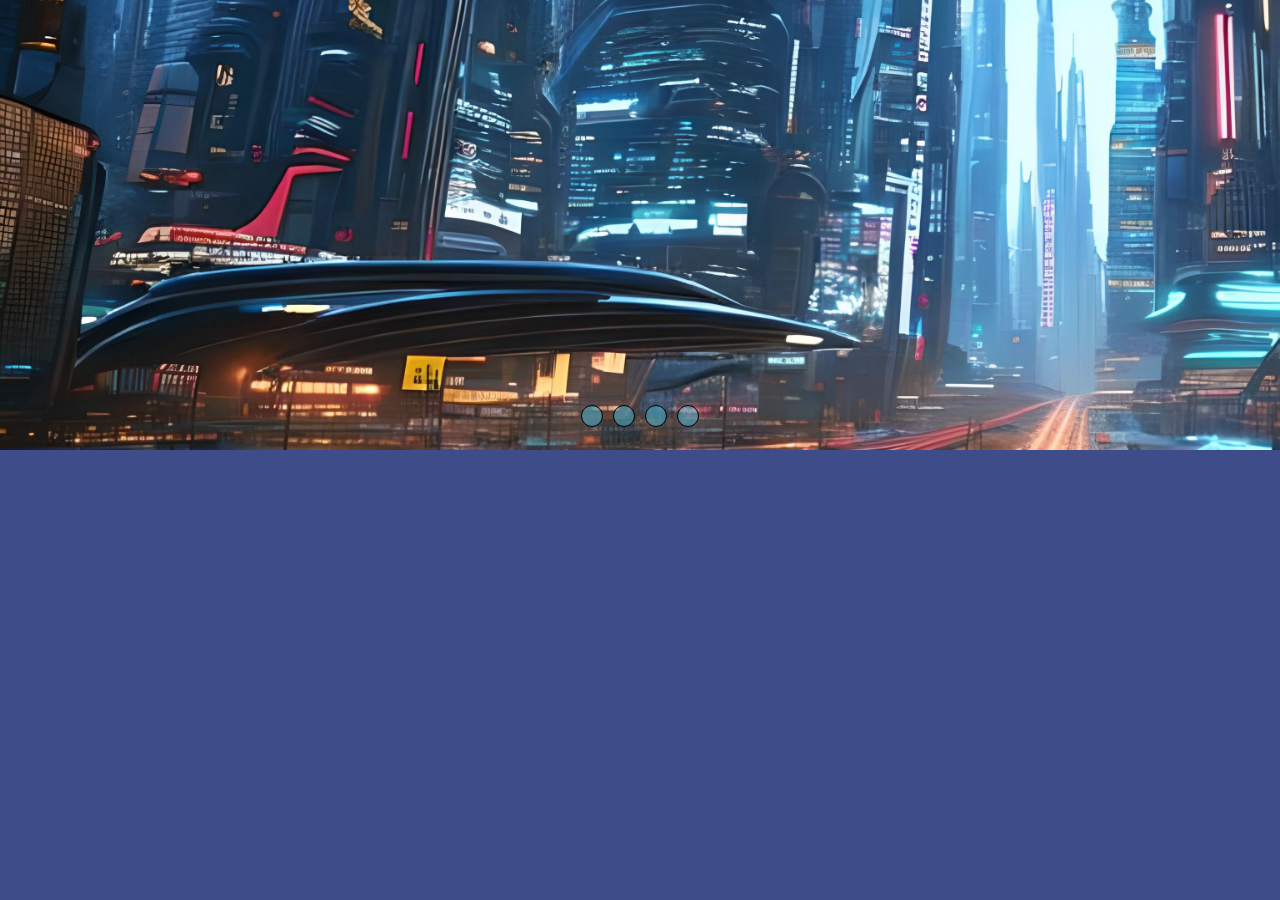
==== slidepage/index.html @ 160a3bf3 "novo site teste" ====
<!DOCTYPE html>
<html lang="pt-br">
<head>
    <meta charset="UTF-8">
    <meta http-equiv="X-UA-Compatible" content="IE=edge">
    <meta name="viewport" content="width=device-width, initial-scale=1.0">
    <title>slide</title>
    <link rel="shortcut icon" href="favicon.ico" type="image/x-icon">
    <link rel="stylesheet" href="style/style.css">
</head>
<body>
    <header>
        <div class="content">
            <div class="slides">
                <input type="radio" name="slide" id="slide1" checked>
                <input type="radio" name="slide" id="slide2">
                <input type="radio" name="slide" id="slide3">
                <input type="radio" name="slide" id="slide4">
                
                <div class="slide s1">
                    <img src="img/cidade.png" alt="cidade futurista">
                    <h1> Cidade futurista</h1>
                </div>

                <div class="slide">
                    <img src="img/dino.png" alt="extincao do dinossauro">
                </div>

                <div class="slide">
                    <img src="img/espaco.png" alt="espaco infinito">
                </div>

                <div class="slide">
                    <img src="img/floresta.png" alt="floresta realista">
                </div>             
            </div>
        </div>

        <div class="navigation">
            <label class="bar" for="slide1"></label>
            <label class="bar" for="slide2"></label>
            <label class="bar" for="slide3"></label>
            <label class="bar" for="slide4"></label>
        </div>
    </header>
    <main>
        
    </main>
    <footer>

    </footer>
</body>
</html>
---- slidepage/style/style.css ----
@charset "utf-8";

*{
   margin: 0px;
    padding: 0px;
}

body{
    background-color: rgb(62, 76, 138);
}

 header{
    height: 50vh;
    width: 100vw;
 }

 .content{
    height: 50vh;
    width: 100%;
    overflow: hidden; 
 }

 .navigation{
    position: absolute;
    bottom:52%;
    left: 50%;
    transform: translate(-50%);
    display: flex;
 }

 .bar{
    width: 20px;
    height: 20px;
    border: 1px solid rgb(0, 0, 0);
    background-color: rgba(75, 201, 233, 0.473);
    margin: 5px;
    border-radius: 100%;
    cursor: pointer;
    transition: 0.4s;
 }

 .bar:hover{
    background-color: rgba(255, 255, 255, 0.774);
 }

 input{
    display: none;
 }

 .slides{
    display: flex;
    width: 400%;
    height: 100%;
 }

 .slide{
    width: 25%;
    transition: .5s;
 }

 .slide img{
    width: 100%;
    height: 100%;
 }

 #slide1:checked ~ .s1{
    margin-left: 0;
 } 

 #slide2:checked ~ .s1{
    margin-left: -25%;
 }

 #slide3:checked ~ .s1{
    margin-left: -50%;
 }

 #slide4:checked ~ .s1{
   margin-left: -75%; 
 }
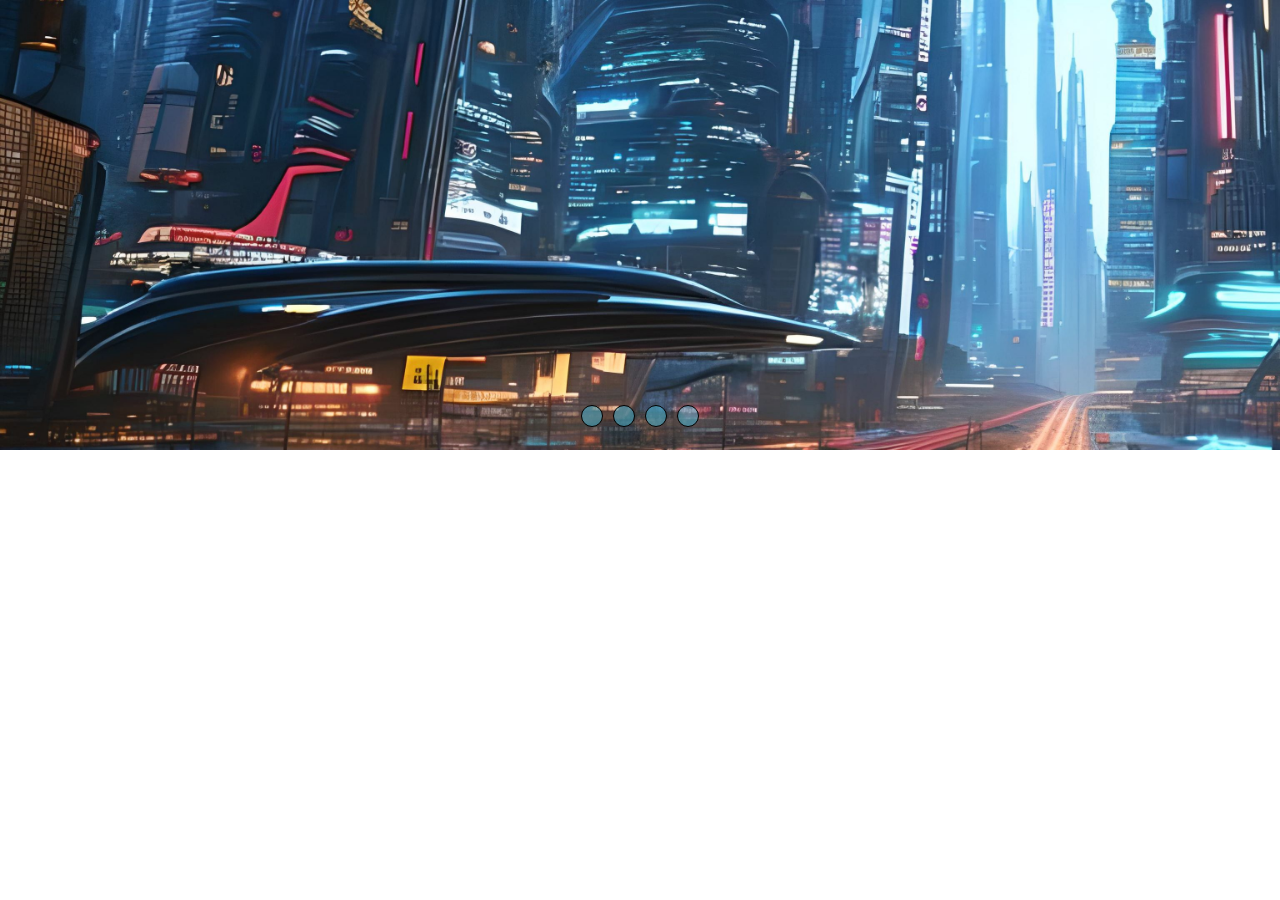
==== commit 4d74da47: "." ====
--- a/slidepage/index.html
+++ b/slidepage/index.html
@@ -44,7 +44,7 @@
         </div>
     </header>
     <main>
-        
+    
     </main>
     <footer>
 
--- a/slidepage/style/style.css
+++ b/slidepage/style/style.css
@@ -6,12 +6,12 @@
 }
 
 body{
-    background-color: rgb(62, 76, 138);
+    background-color: rgb(255, 255, 255);
 }
 
  header{
     height: 50vh;
-    width: 100vw;
+    width: 100%;
  }
 
  .content{
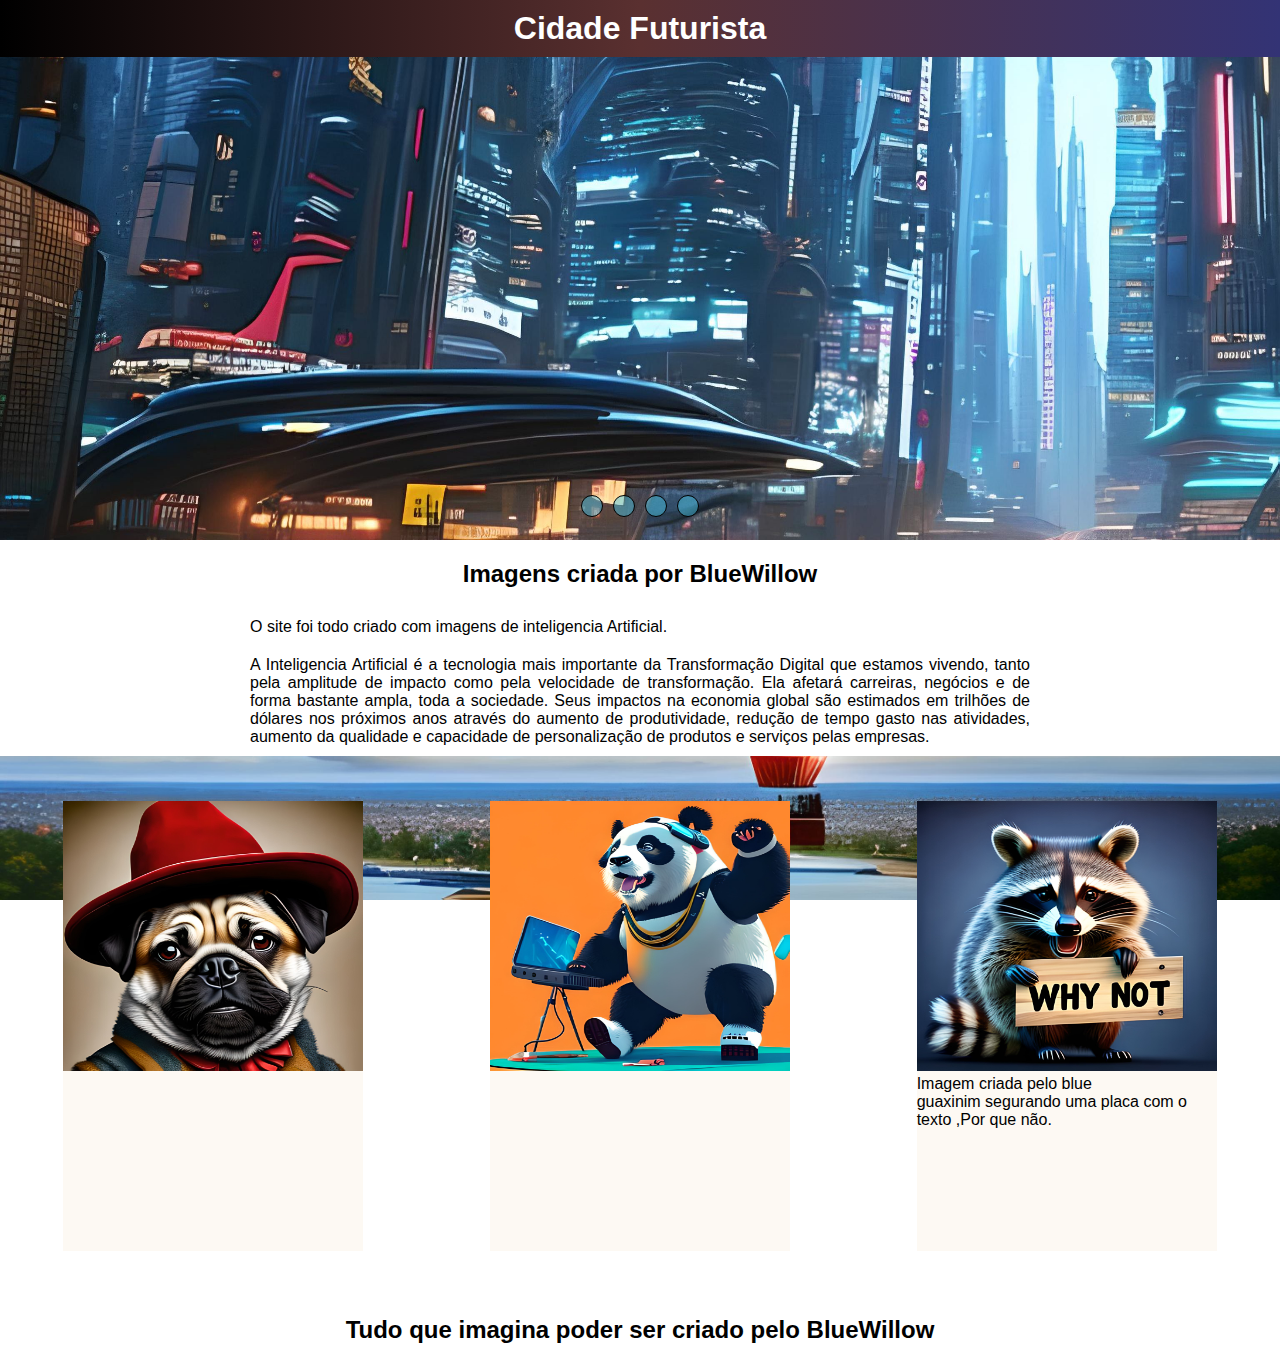
==== commit dfe1834a: "novo site" ====
--- a/slidepage/index.html
+++ b/slidepage/index.html
@@ -18,19 +18,22 @@
                 <input type="radio" name="slide" id="slide4">
                 
                 <div class="slide s1">
+                    <h1 class="sobimg">Cidade Futurista</h1>
                     <img src="img/cidade.png" alt="cidade futurista">
-                    <h1> Cidade futurista</h1>
                 </div>
 
                 <div class="slide">
+                    <h1 class="sobimg">Extinção dos dinossauros</h1>
                     <img src="img/dino.png" alt="extincao do dinossauro">
                 </div>
 
                 <div class="slide">
+                    <h1 class="sobimg">O Universo e seus enigmas</h1>
                     <img src="img/espaco.png" alt="espaco infinito">
                 </div>
 
                 <div class="slide">
+                    <h1 class="sobimg">floresta tropical</h1>
                     <img src="img/floresta.png" alt="floresta realista">
                 </div>             
             </div>
@@ -44,7 +47,32 @@
         </div>
     </header>
     <main>
-    
+    <div>
+        <section>
+            <h2>Imagens criada por BlueWillow</h1>
+            <div class="paragrafo">
+                <p>O site foi todo criado com imagens de inteligencia Artificial.</p>
+                <p>A Inteligencia Artificial é a tecnologia mais importante da Transformação Digital que estamos vivendo, tanto pela amplitude de impacto como pela velocidade de transformação. Ela afetará carreiras, negócios e de forma bastante ampla, toda a sociedade. Seus impactos na economia global são estimados em trilhões de dólares nos próximos anos através do aumento de produtividade, redução de tempo gasto nas atividades, aumento da qualidade e capacidade de personalização de produtos e serviços pelas empresas.</p>
+            </div>
+            <div id="meio">
+                <div class="meio1">
+                    <img src="img/cachorro.jpg" alt="cachorro com roupa humana">
+                    <p></p>
+                </div>
+                <div class="meio1">
+                    <img src="img/panda.jpg" alt="panda tocando musica">
+                    <p></p>
+                </div>
+                <div class="meio1">
+                    <img src="img/guaxinim.jpg" alt="guaxinim segurando uma placa com o texto ,Por que não.">
+                    <p>Imagem criada pelo blue</p>
+                    <p>guaxinim segurando uma placa com o texto ,Por que não.</p>
+                </div>
+            </div>
+            <h2>Tudo que imagina poder ser criado pelo BlueWillow</h2>
+            <p></p>
+        </section>
+    </div>
     </main>
     <footer>
 
--- a/slidepage/style/style.css
+++ b/slidepage/style/style.css
@@ -1,80 +1,141 @@
 @charset "utf-8";
 
 *{
-   margin: 0px;
-    padding: 0px;
+margin: 0px;
+padding: 0px;
 }
 
 body{
-    background-color: rgb(255, 255, 255);
+background-color: rgb(255, 255, 255);
+font-family: Arial, Helvetica, sans-serif;
 }
 
- header{
-    height: 50vh;
-    width: 100%;
- }
+header{
+height: 60vh;
+width: 100%;
+}
 
- .content{
-    height: 50vh;
-    width: 100%;
-    overflow: hidden; 
- }
+.content{
+height: 60vh;
+width: 100%;
+overflow: hidden;
+box-shadow: 2px 2px 10px 3px black;
+}
 
- .navigation{
-    position: absolute;
-    bottom:52%;
-    left: 50%;
-    transform: translate(-50%);
-    display: flex;
- }
+.sobimg{
+background-image: linear-gradient(to right, black, rgb(90, 48, 48), rgb(51, 51, 117));
+color: rgb(255, 255, 255);
+text-align: center;
+padding: 10px;
 
- .bar{
-    width: 20px;
-    height: 20px;
-    border: 1px solid rgb(0, 0, 0);
-    background-color: rgba(75, 201, 233, 0.473);
-    margin: 5px;
-    border-radius: 100%;
-    cursor: pointer;
-    transition: 0.4s;
- }
+}
+.navigation{
+position: absolute;
+bottom:42%;
+left: 50%;
+transform: translate(-50%);
+display: flex;
+}
 
- .bar:hover{
-    background-color: rgba(255, 255, 255, 0.774);
- }
+.bar{
+width: 20px;
+height: 20px;
+border: 1px solid rgb(0, 0, 0);
+background-color: rgba(75, 201, 233, 0.473);
+margin: 5px;
+border-radius: 100%;
+cursor: pointer;
+transition: 0.4s;
+}
 
- input{
-    display: none;
- }
+.bar:hover{
+background-color: rgba(255, 255, 255, 0.774);
+}
 
- .slides{
-    display: flex;
-    width: 400%;
-    height: 100%;
- }
+input{
+display: none;
+}
 
- .slide{
-    width: 25%;
-    transition: .5s;
- }
+.slides{
+display: flex;
+width: 400%;
+height: 100%;
+}
 
- .slide img{
-    width: 100%;
-    height: 100%;
- }
+.slide{
+width: 25%;
+transition: .5s;
+}
 
- #slide1:checked ~ .s1{
-    margin-left: 0;
- } 
+.slide img{
+width: 100%;
+height: 100%;
+}
 
- #slide2:checked ~ .s1{
-    margin-left: -25%;
- }
+#slide1:checked ~ .s1{
+margin-left: 0;
+} 
 
- #slide3:checked ~ .s1{
-    margin-left: -50%;
- }
+#slide2:checked ~ .s1{
+margin-left: -25%;
+}
 
- #slide4:checked ~ .s1{
-   margin-left: -75%; 
- }
+#slide3:checked ~ .s1{
+margin-left: -50%;
+}
+
+#slide4:checked ~ .s1{
+margin-left: -75%; 
+}
+
+main{
+   background-color: rgb(255, 255, 255);
+}
+
+section >h2{
+   text-align: center;
+   padding: 20px;
+}
+
+.paragrafo{
+   text-align: justify;
+   font: 1em sans-serif;
+   display: block;
+   margin: auto;
+   width: 100%;
+   min-width: 200px;
+   max-width: 800px;
+}
+.paragrafo>p{
+   padding: 10px;
+}
+#meio{
+   display: flex;
+   justify-content: space-around;
+   flex-direction: row;
+   flex-wrap: wrap;
+   height: 100%;
+   background-image: url(../img/balao.jpg);
+   background-attachment: fixed;
+   background-size: cover;
+   background-repeat: no-repeat;
+   
+}
+
+.meio1{
+   margin: 5vh 0 5vh 0;
+   background-color: black;
+   width: 300px;
+   height: 50vh;
+   
+}
+
+.meio1>img{
+   width: 300px;
+   height: 30vh;
+}
+
+.meio1{
+   background-color: rgba(250, 235, 215, 0.308);
+
+}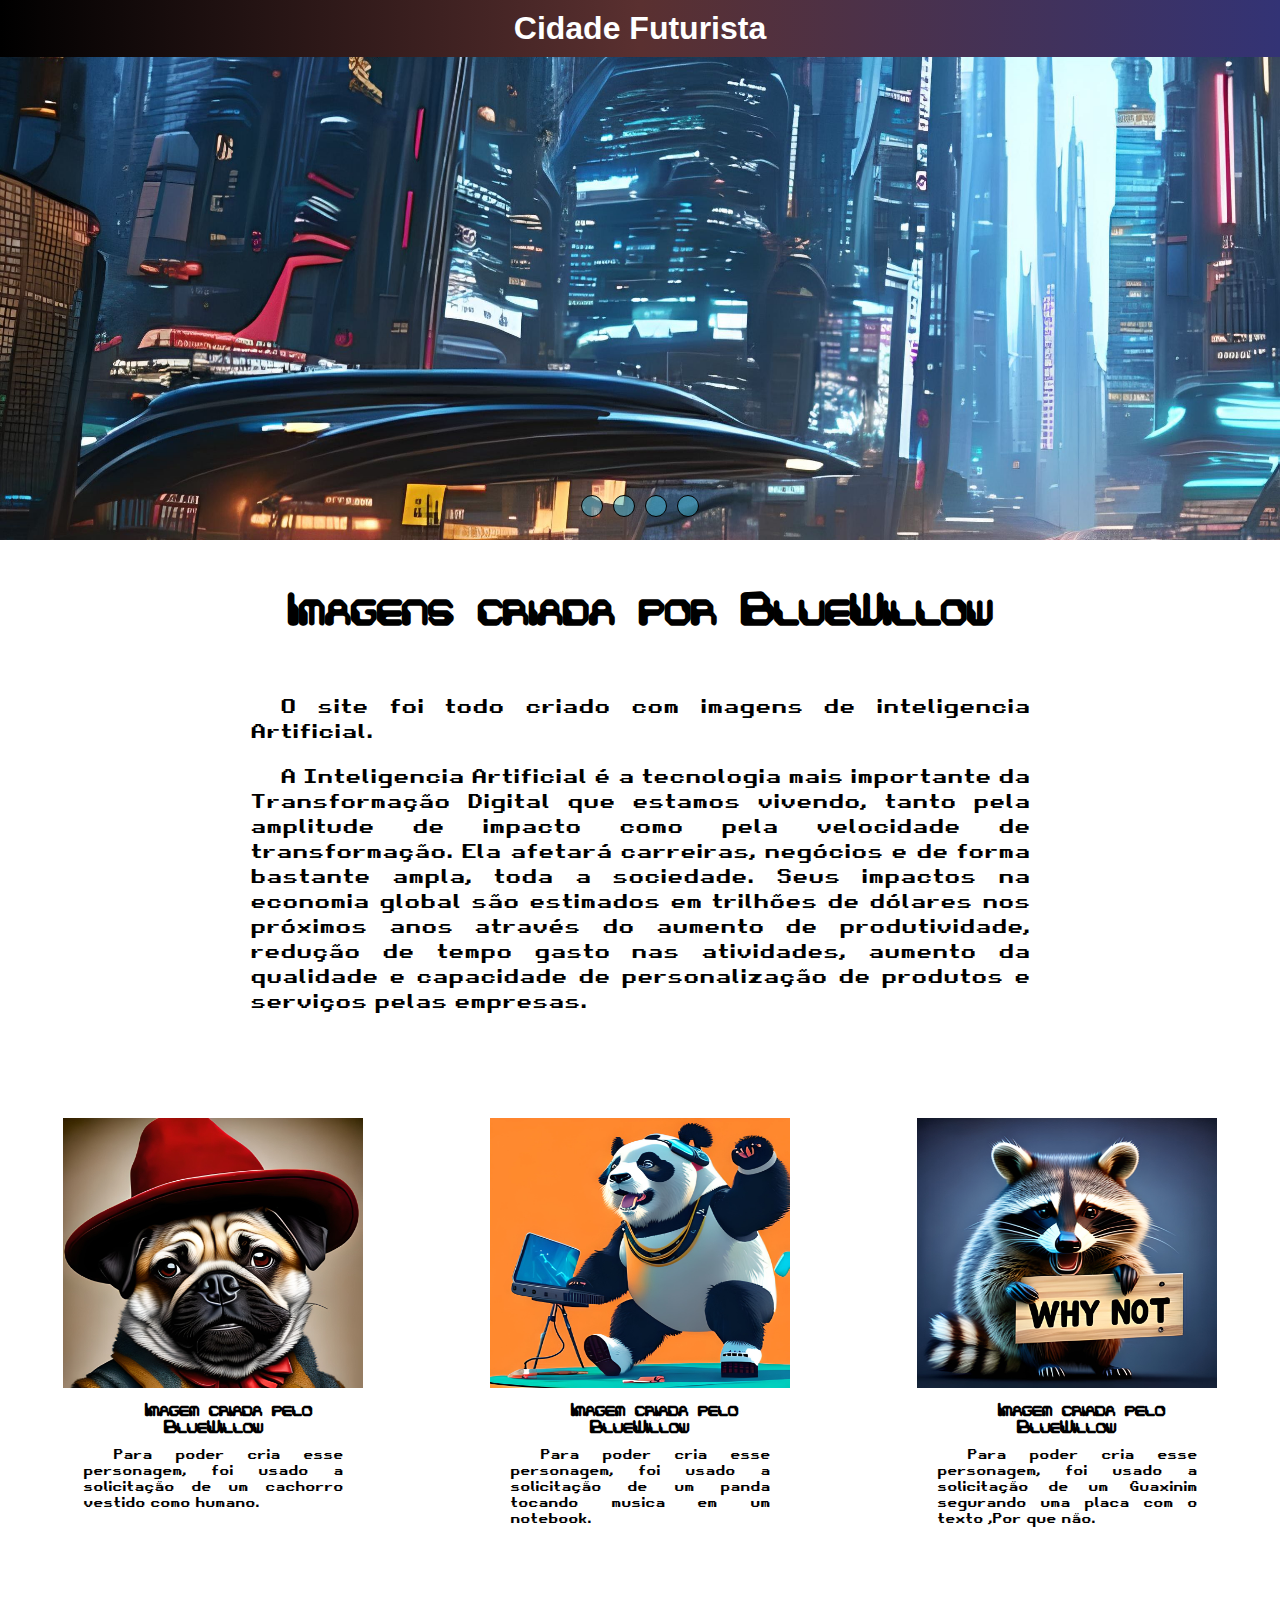
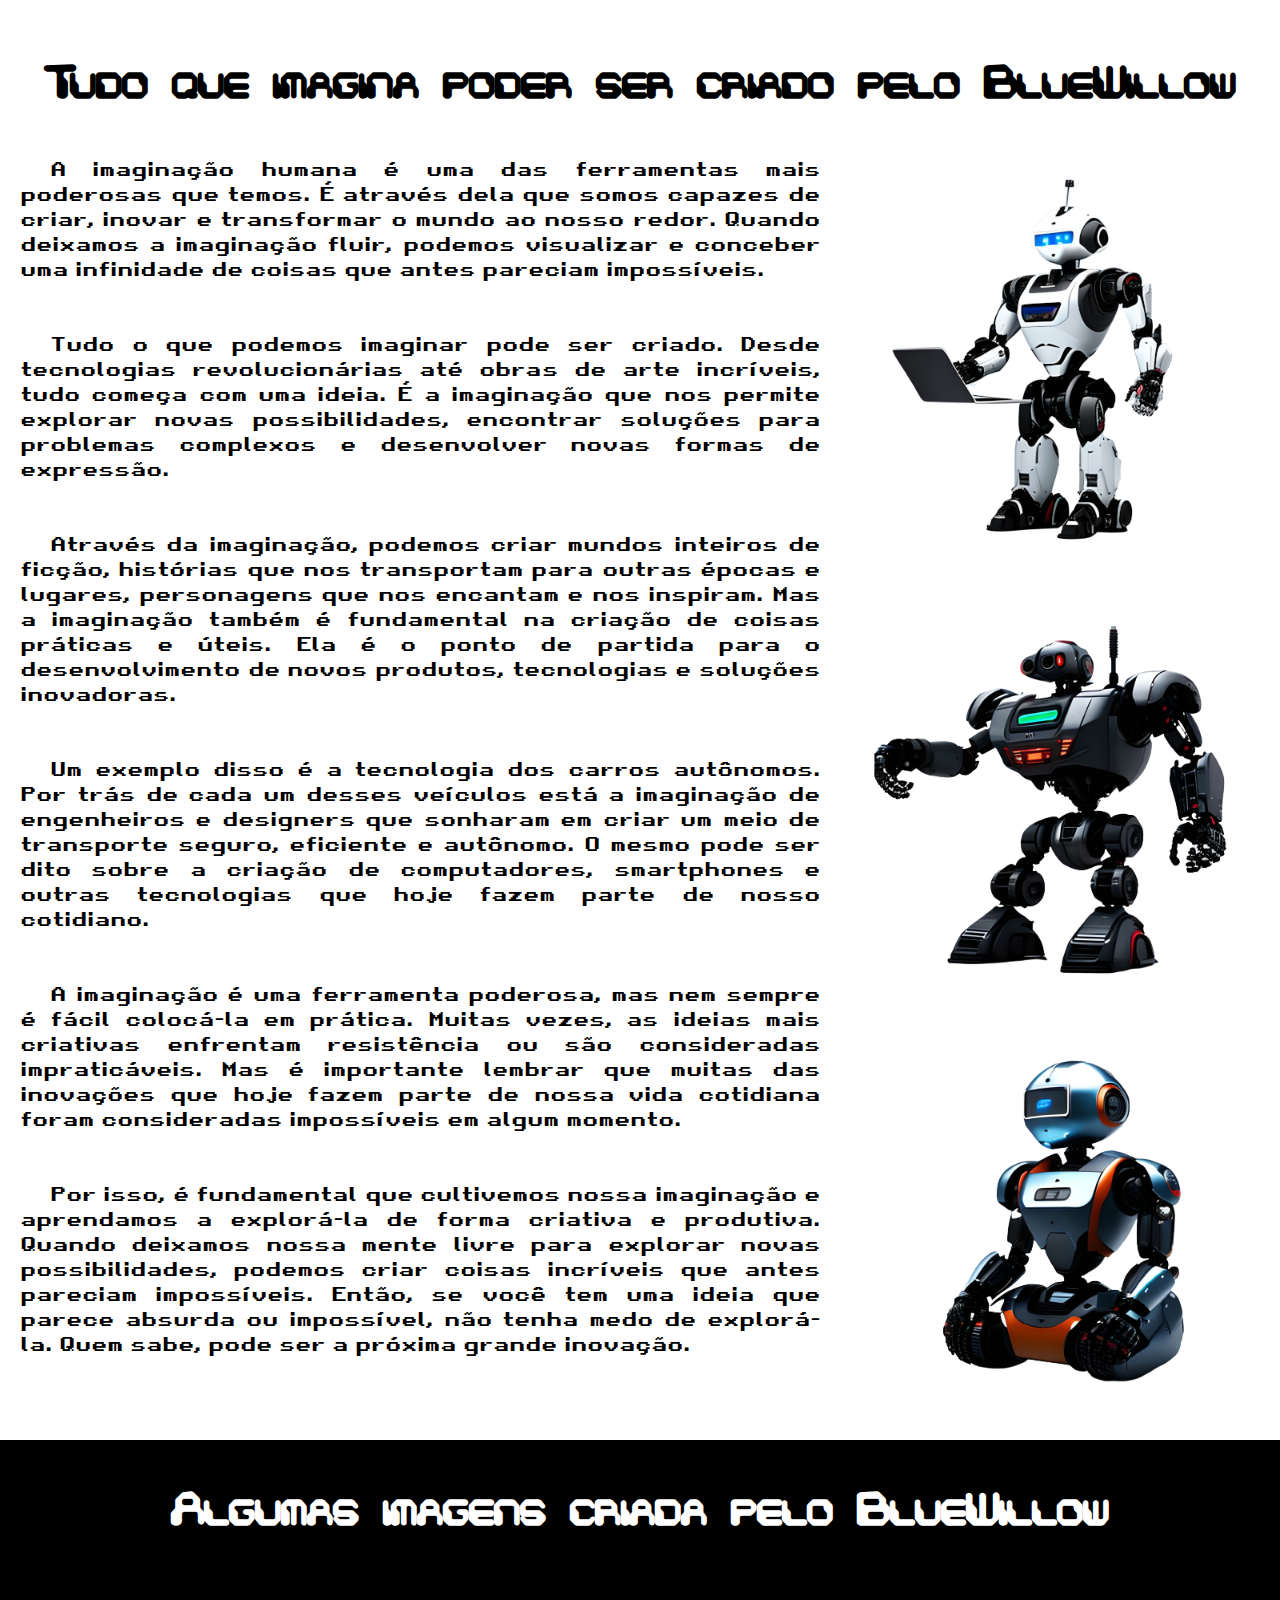
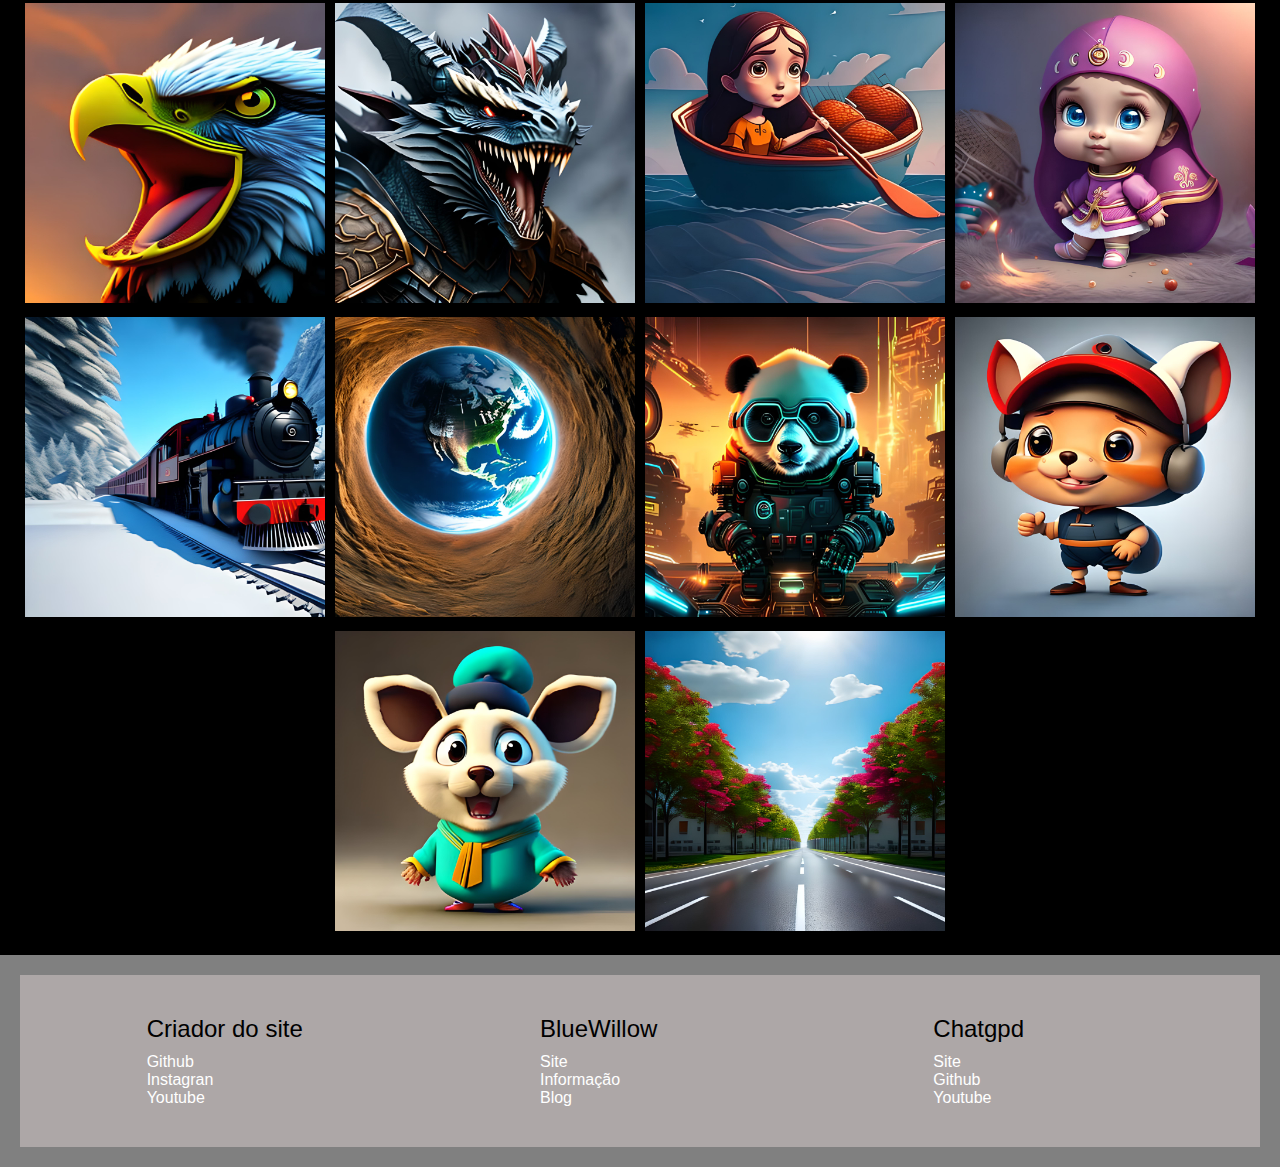
==== commit ce8ade10: "fim site texte" ====
--- a/slidepage/index.html
+++ b/slidepage/index.html
@@ -57,25 +57,85 @@
             <div id="meio">
                 <div class="meio1">
                     <img src="img/cachorro.jpg" alt="cachorro com roupa humana">
-                    <p></p>
+                    <p class="titulo">Imagem criada pelo BlueWillow</p>
+                    <p>Para poder cria esse personagem, foi usado a solicitação de um cachorro vestido como humano.</p>
                 </div>
                 <div class="meio1">
                     <img src="img/panda.jpg" alt="panda tocando musica">
-                    <p></p>
+                    <p class="titulo">Imagem criada pelo BlueWillow</p>
+                    <p>Para poder cria esse personagem, foi usado a solicitação de um panda tocando musica em um notebook.</p>
                 </div>
                 <div class="meio1">
                     <img src="img/guaxinim.jpg" alt="guaxinim segurando uma placa com o texto ,Por que não.">
-                    <p>Imagem criada pelo blue</p>
-                    <p>guaxinim segurando uma placa com o texto ,Por que não.</p>
+                    <p class="titulo">Imagem criada pelo BlueWillow</p>
+                    <p>Para poder cria esse personagem, foi usado a solicitação de um Guaxinim segurando uma placa com o texto ,Por que não.</p>
                 </div>
             </div>
             <h2>Tudo que imagina poder ser criado pelo BlueWillow</h2>
-            <p></p>
+            <div id="fundo">
+                <div class="fundo1">
+                    <p>A imaginação humana é uma das ferramentas mais poderosas que temos. É através dela que somos capazes de criar, inovar e transformar o mundo ao nosso redor. Quando deixamos a imaginação fluir, podemos visualizar e conceber uma infinidade de coisas que antes pareciam impossíveis.</p>
+                        
+                    <p>Tudo o que podemos imaginar pode ser criado. Desde tecnologias revolucionárias até obras de arte incríveis, tudo começa com uma ideia. É a imaginação que nos permite explorar novas possibilidades, encontrar soluções para problemas complexos e desenvolver novas formas de expressão.</p>
+                        
+                    <p>Através da imaginação, podemos criar mundos inteiros de ficção, histórias que nos transportam para outras épocas e lugares, personagens que nos encantam e nos inspiram. Mas a imaginação também é fundamental na criação de coisas práticas e úteis. Ela é o ponto de partida para o desenvolvimento de novos produtos, tecnologias e soluções inovadoras.</p>
+                        
+                    <p>Um exemplo disso é a tecnologia dos carros autônomos. Por trás de cada um desses veículos está a imaginação de engenheiros e designers que sonharam em criar um meio de transporte seguro, eficiente e autônomo. O mesmo pode ser dito sobre a criação de computadores, smartphones e outras tecnologias que hoje fazem parte de nosso cotidiano.</p>
+                        
+                    <p>A imaginação é uma ferramenta poderosa, mas nem sempre é fácil colocá-la em prática. Muitas vezes, as ideias mais criativas enfrentam resistência ou são consideradas impraticáveis. Mas é importante lembrar que muitas das inovações que hoje fazem parte de nossa vida cotidiana foram consideradas impossíveis em algum momento.</p>
+                        
+                    <p>Por isso, é fundamental que cultivemos nossa imaginação e aprendamos a explorá-la de forma criativa e produtiva. Quando deixamos nossa mente livre para explorar novas possibilidades, podemos criar coisas incríveis que antes pareciam impossíveis. Então, se você tem uma ideia que parece absurda ou impossível, não tenha medo de explorá-la. Quem sabe, pode ser a próxima grande inovação.</p>
+                </div>
+                <div class="fundo2">
+                    <img src="img/robo.png" alt="3 robos de ia">
+                </div>
+            </div>
+            <h2 class="imf">Algumas imagens criada pelo BlueWillow</h2>
+            <div id="imgfim">
+                <div class="imgfim"><img src="img/fundo 10/aguia.jpg" alt="aguia feita pelo bluewillow"></div>
+                <div class="imgfim"><img src="img/fundo 10/largato.jpg" alt="largato feita pelo bluewillow"></div>
+                <div class="imgfim"><img src="img/fundo 10/menina barco.jpg" alt="menina em um barco feita pelo bluewillow"></div>
+                <div class="imgfim"><img src="img/fundo 10/menina fofa.jpg" alt="menina fofa feita pelo feita pelo bluewillow"></div>
+                <div class="imgfim"><img src="img/fundo 10/trem.jpg" alt="trem feita pelo bluewillow"></div>
+                <div class="imgfim"><img src="img/fundo 10/terra.jpg" alt=" visao da terra feita pelo bluewillow"></div>
+                <div class="imgfim"><img src="img/fundo 10/panda.jpg" alt="pada guerreiro feita pelo bluewillow"></div>
+                <div class="imgfim"><img src="img/fundo 10/raposa.jpg" alt="raposa feita pelo bluewillow"></div>
+                <div class="imgfim"><img src="img/fundo 10/rato.jpg" alt="rato fofo feita pelo bluewillow"></div>
+                <div class="imgfim"><img src="img/fundo 10/rua.jpg" alt="visao de uma rua feita pelo bluewillow"></div>
+                
+            </div>
         </section>
     </div>
     </main>
     <footer>
-
+            <div id="footer">
+                <div class="foot">
+                    <div class="footer">
+                        <p>Criador do site</p>
+                        <ul type="none">
+                            <li><a href="">Github</a></li>
+                            <li><a href="">Instagran</a></li>
+                            <li><a href="">Youtube</a></li>
+                        </ul>
+                    </div>
+                    <div class="footer">
+                        <p>BlueWillow</p>
+                        <ul type="none">
+                        <li><a href="https://www.bluewillow.ai/">Site</a></li>
+                        <li><a href="https://www.bluewillow.ai/#about">Informação</a></li>
+                        <li><a href="https://www.bluewillow.ai/blog">Blog</a></li>
+                    </ul>
+                    </div>
+                    <div class="footer">
+                        <p>Chatgpd</p>
+                        <ul type="none">
+                            <li><a href="https://openai.com/blog/chatgpt">Site</a></li>
+                            <li><a href="https://github.com/openai">Github</a></li>
+                            <li><a href="https://www.youtube.com/OpenAI">Youtube</a></li>
+                        </ul>
+                    </div>
+                </div>
+            </div>
     </footer>
 </body>
 </html>--- a/slidepage/style/style.css
+++ b/slidepage/style/style.css
@@ -1,4 +1,13 @@
 @charset "utf-8";
+
+@font-face {
+   font-family: testo;
+   src: url(../font/testo/Retro\ Gaming.ttf);
+}
+@font-face {
+   font-family: titulo;
+   src: url(../font/titulo/chintzy.ttf);
+}
 
 *{
 margin: 0px;
@@ -94,20 +103,27 @@
 
 section >h2{
    text-align: center;
-   padding: 20px;
+   padding: 50px 0px;
+   font-style: normal;
+   font-size: 3em;
+   font-family: titulo, Arial, Helvetica, sans-serif;
 }
 
 .paragrafo{
    text-align: justify;
-   font: 1em sans-serif;
+   font-family: testo ,'Times New Roman', Times, serif;
+   font-size: 20px;
+   padding-bottom: 50px;
    display: block;
    margin: auto;
    width: 100%;
    min-width: 200px;
    max-width: 800px;
+   text-indent: 30px;
 }
 .paragrafo>p{
    padding: 10px;
+   text-indent: 30px;
 }
 #meio{
    display: flex;
@@ -135,7 +151,95 @@
    height: 30vh;
 }
 
+.meio1>.titulo{
+   font-family: titulo, Arial, Helvetica, sans-serif;
+   font-weight: bold;
+   font-size: 1.2em;
+   padding: 10px 0px;
+   text-align: center;
+}
+.meio1>p{
+   font-family: testo, Arial, Helvetica, sans-serif;
+   font-size: 0.8em;
+   padding: 0px 20px;
+   text-align: justify;
+   text-indent: 30px;
+}
+
 .meio1{
-   background-color: rgba(250, 235, 215, 0.308);
-
+   background-color: rgba(255, 255, 255, 0.493);
+
+}
+
+#fundo{
+   display: flex;
+   justify-content: space-around;
+   flex-direction: row;
+   flex-wrap: wrap;
+   width: 100%;
+   position: relative;
+}
+
+.fundo1 p{
+   text-indent: 30px;
+   min-width:200px;
+   max-width: 800px;
+   text-align: justify;  
+   font-family: testo ,'Times New Roman', Times, serif;
+   font-size: 20px;
+   padding-bottom: 50px;
+}
+
+.fundo2>img{
+   width: 400px;
+   height:100%;
+}
+.imf{
+   background-color: black;
+   color: white;
+}
+#imgfim{
+   background-color: black;
+   display:flex;
+   justify-content: center;
+   flex-direction: row;
+   flex-wrap: wrap;
+   padding: 15px;
+}
+
+.imgfim > img{
+   padding: 5px;
+   width: 300x;
+   height: 300px;
+}
+
+
+
+#footer{
+   padding: 20px;
+   background-color: gray;
+}
+
+.foot{
+   padding: 30px;
+   display:flex;
+   justify-content: space-around;
+   flex-direction: row;
+   flex-wrap: wrap;
+   background-color: rgba(182, 175, 175, 0.829);
+}
+
+.footer{
+   padding: 10px;
+   width: 200px; 
+}
+
+.footer>p{
+   padding-bottom: 10px;
+   font: 1.5em sans-serif;
+}
+
+li>a{
+   color: white;
+   text-decoration: none;
 }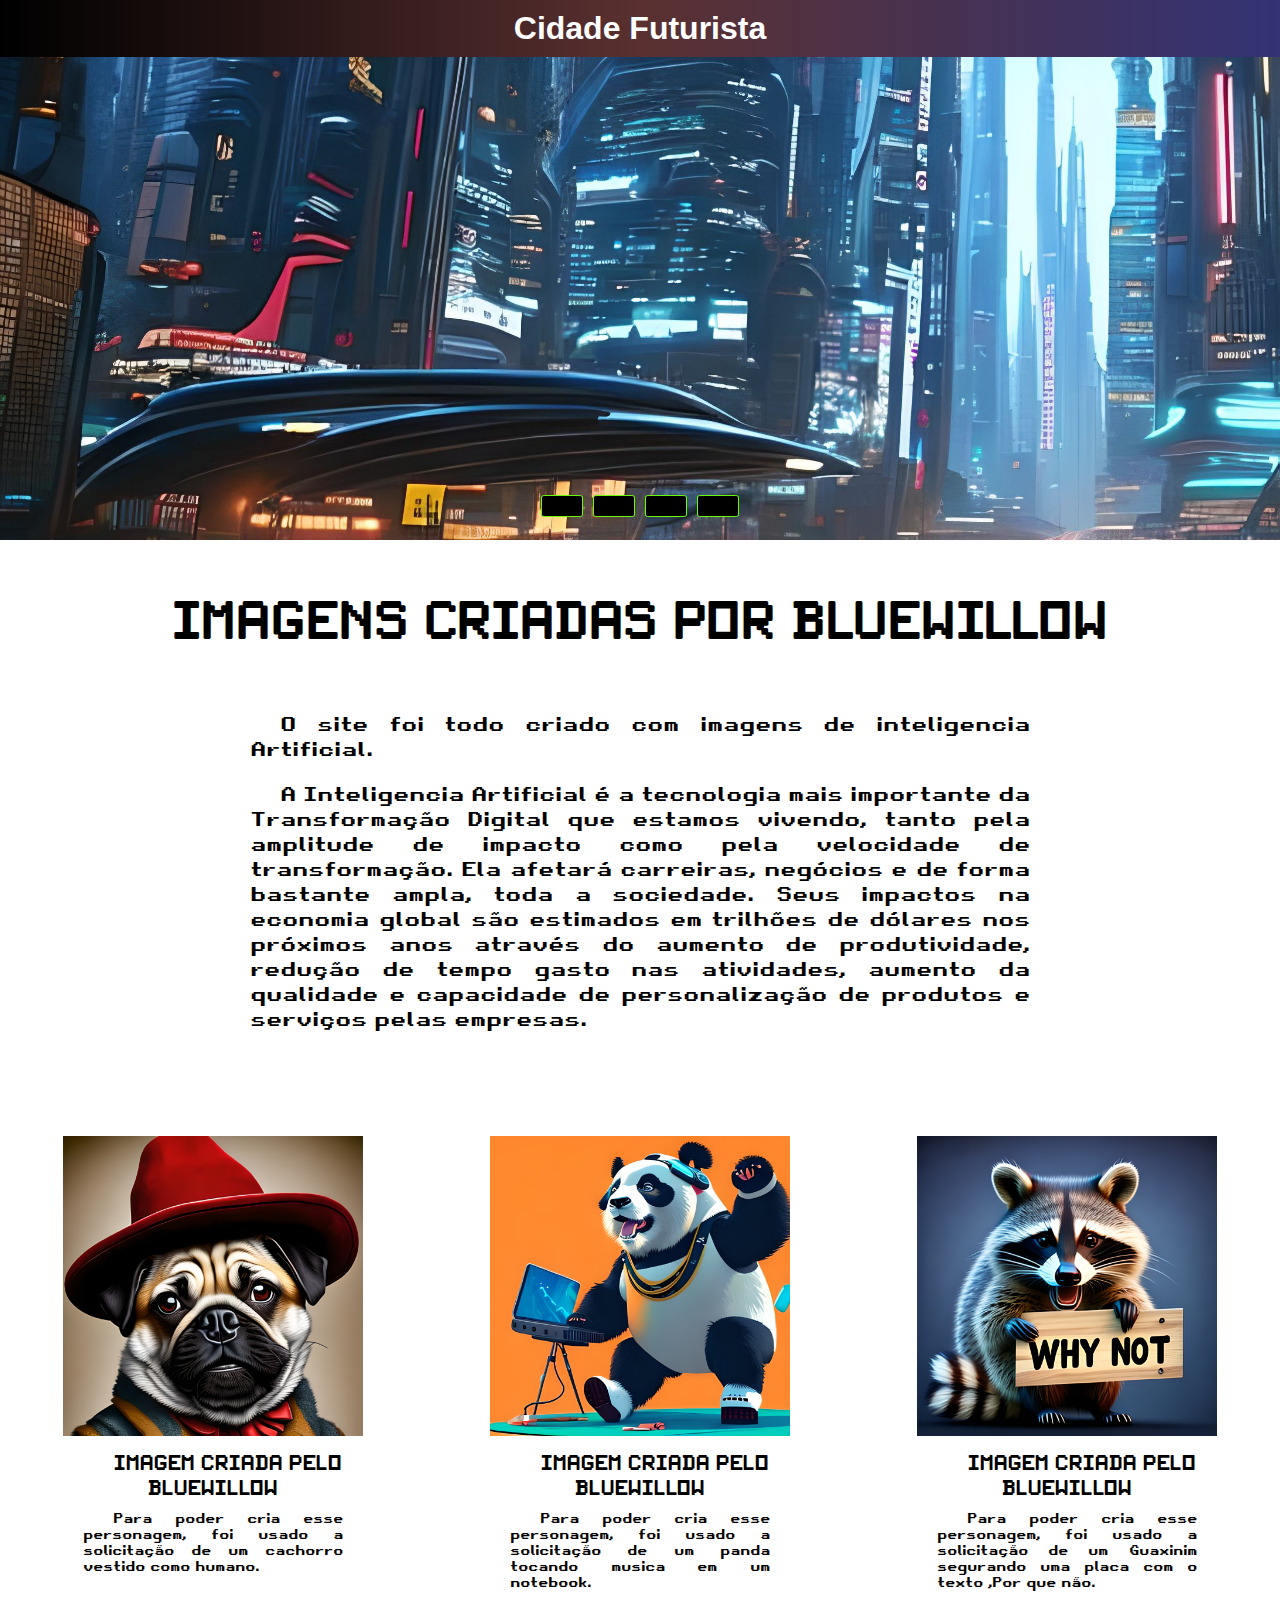
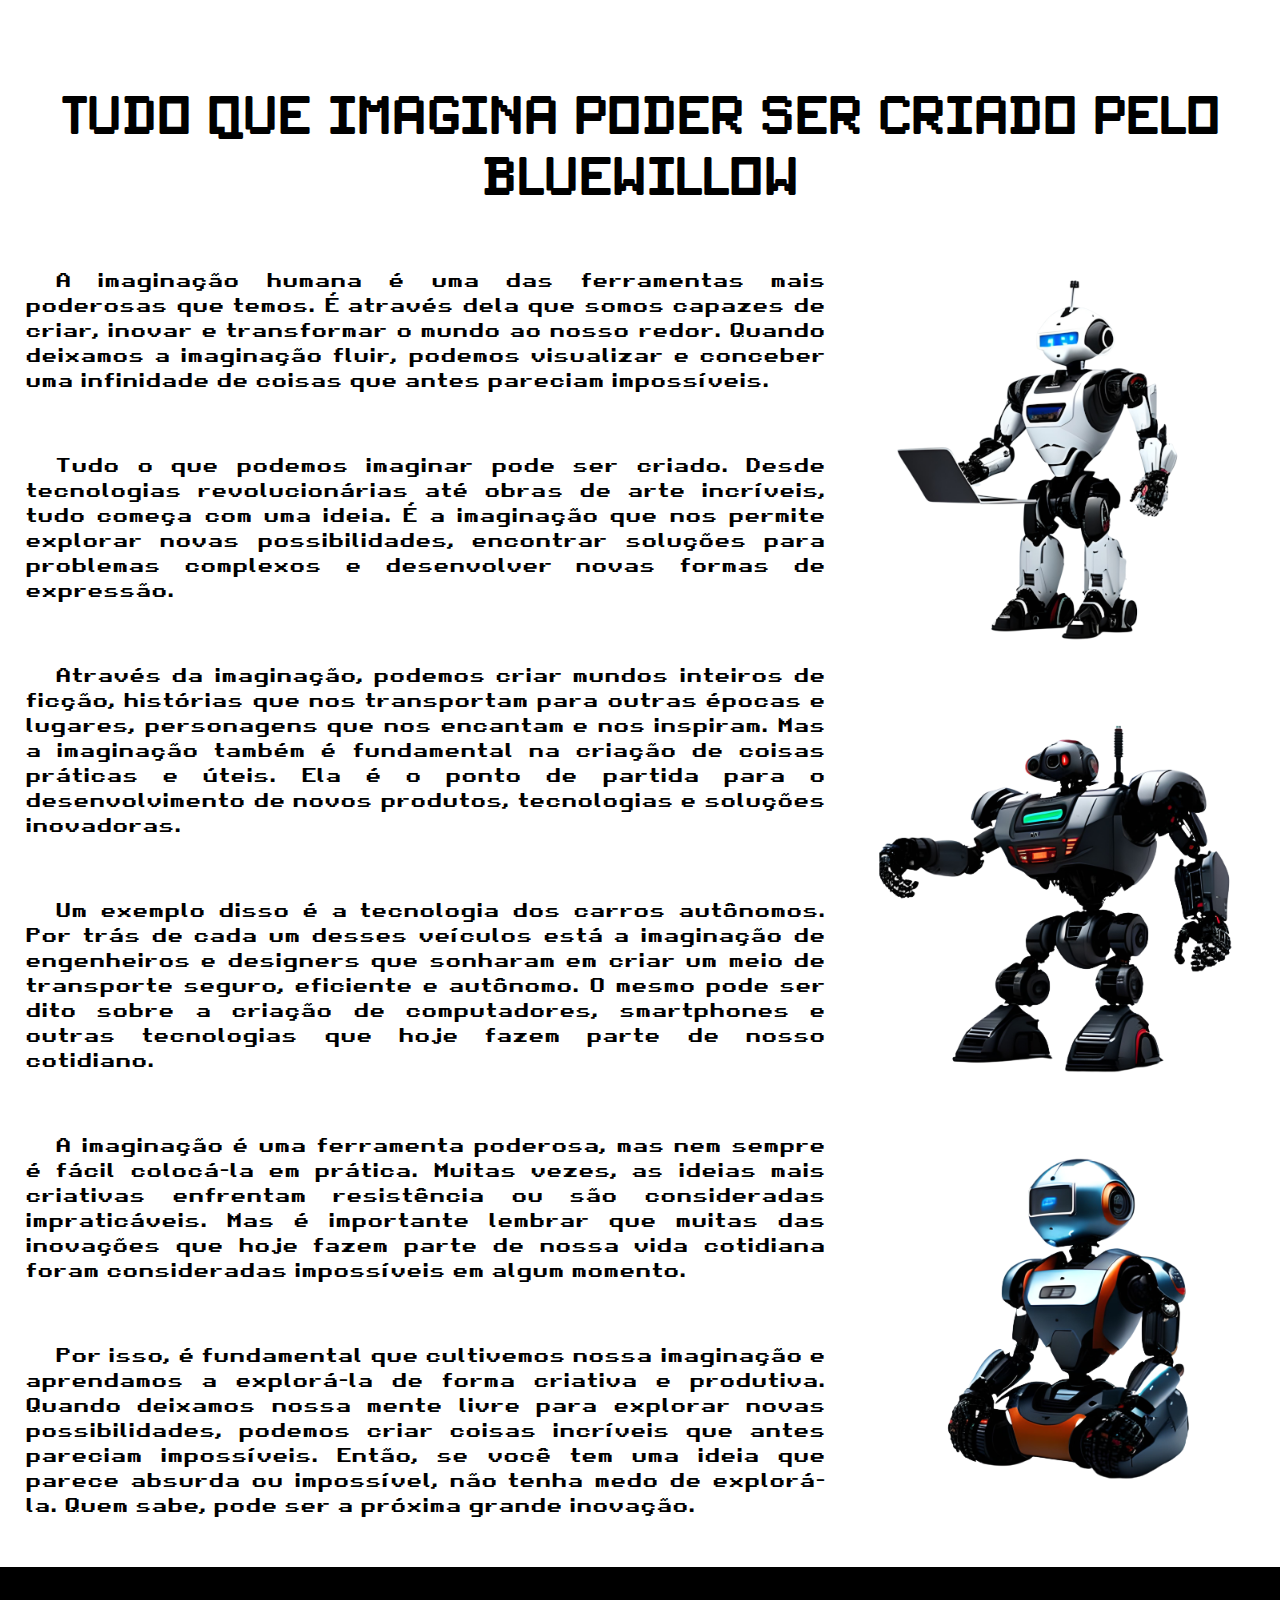
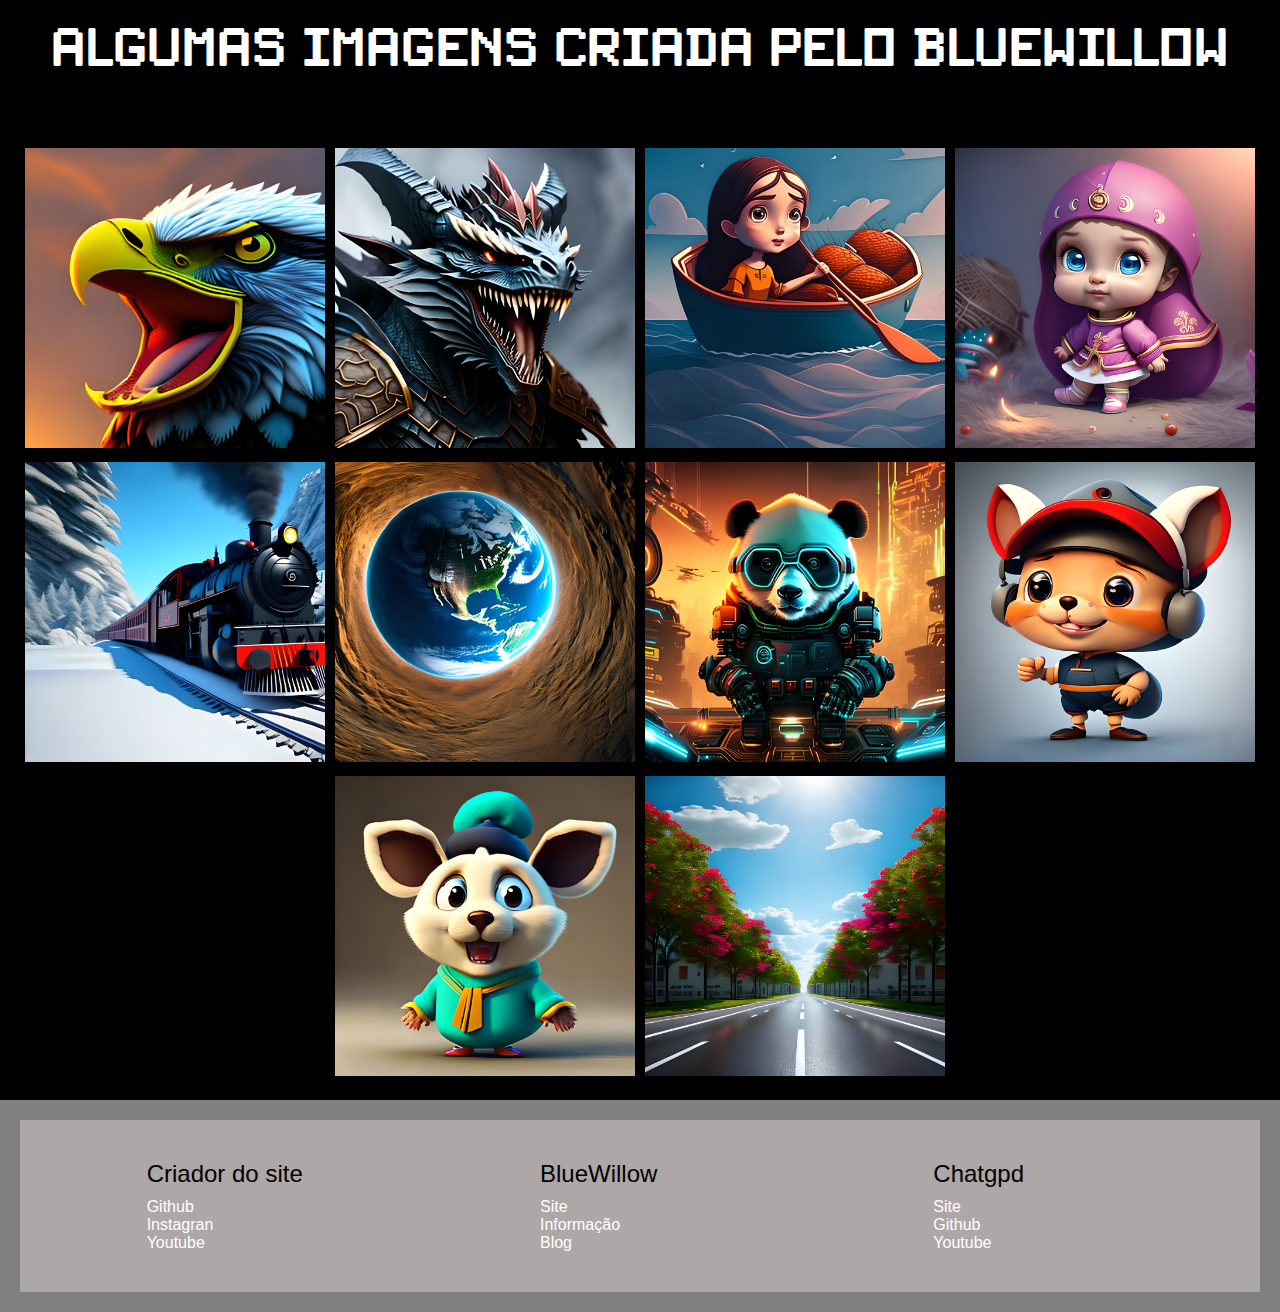
==== commit d8286ba3: "fim" ====
--- a/slidepage/index.html
+++ b/slidepage/index.html
@@ -49,7 +49,7 @@
     <main>
     <div>
         <section>
-            <h2>Imagens criada por BlueWillow</h1>
+            <h2>Imagens criadas por BlueWillow</h1>
             <div class="paragrafo">
                 <p>O site foi todo criado com imagens de inteligencia Artificial.</p>
                 <p>A Inteligencia Artificial é a tecnologia mais importante da Transformação Digital que estamos vivendo, tanto pela amplitude de impacto como pela velocidade de transformação. Ela afetará carreiras, negócios e de forma bastante ampla, toda a sociedade. Seus impactos na economia global são estimados em trilhões de dólares nos próximos anos através do aumento de produtividade, redução de tempo gasto nas atividades, aumento da qualidade e capacidade de personalização de produtos e serviços pelas empresas.</p>
@@ -113,9 +113,9 @@
                     <div class="footer">
                         <p>Criador do site</p>
                         <ul type="none">
-                            <li><a href="">Github</a></li>
-                            <li><a href="">Instagran</a></li>
-                            <li><a href="">Youtube</a></li>
+                            <li><a href="https://github.com/edlus2">Github</a></li>
+                            <li><a href="https://www.instagram.com/edlus2/">Instagran</a></li>
+                            <li><a href="https://www.youtube.com/@edlus2">Youtube</a></li>
                         </ul>
                     </div>
                     <div class="footer">
--- a/slidepage/style/style.css
+++ b/slidepage/style/style.css
@@ -6,7 +6,7 @@
 }
 @font-face {
    font-family: titulo;
-   src: url(../font/titulo/chintzy.ttf);
+   src: url(../font/titulo/PixelSplitter-Bold.ttf);
 }
 
 *{
@@ -17,6 +17,7 @@
 body{
 background-color: rgb(255, 255, 255);
 font-family: Arial, Helvetica, sans-serif;
+width: 100%;
 }
 
 header{
@@ -47,12 +48,12 @@
 }
 
 .bar{
-width: 20px;
+width: 40px;
 height: 20px;
-border: 1px solid rgb(0, 0, 0);
-background-color: rgba(75, 201, 233, 0.473);
+border: 1px solid rgb(106, 248, 11);
+background-color: rgb(0, 0, 0);
 margin: 5px;
-border-radius: 100%;
+border-radius: 10%;
 cursor: pointer;
 transition: 0.4s;
 }
@@ -126,6 +127,7 @@
    text-indent: 30px;
 }
 #meio{
+   width: 100%;
    display: flex;
    justify-content: space-around;
    flex-direction: row;
@@ -142,13 +144,15 @@
    margin: 5vh 0 5vh 0;
    background-color: black;
    width: 300px;
-   height: 50vh;
+   height: auto;
    
 }
 
 .meio1>img{
-   width: 300px;
-   height: 30vh;
+   min-width: 100px;
+   width: 100%;
+   max-width: 300px;
+   height: auto;
 }
 
 .meio1>.titulo{
@@ -157,6 +161,7 @@
    font-size: 1.2em;
    padding: 10px 0px;
    text-align: center;
+   height: auto;
 }
 .meio1>p{
    font-family: testo, Arial, Helvetica, sans-serif;
@@ -181,6 +186,7 @@
 }
 
 .fundo1 p{
+   padding: 10px;
    text-indent: 30px;
    min-width:200px;
    max-width: 800px;
@@ -191,13 +197,17 @@
 }
 
 .fundo2>img{
-   width: 400px;
-   height:100%;
-}
+   width: 100%;
+   min-width: 100px;
+   max-width: 400px;
+   height:auto;
+}
+
 .imf{
    background-color: black;
    color: white;
 }
+
 #imgfim{
    background-color: black;
    display:flex;
@@ -208,12 +218,12 @@
 }
 
 .imgfim > img{
-   padding: 5px;
-   width: 300x;
+   border: 5px solid black;
+   width: 100%;
+   min-width: 100px;
+   max-width: 300px;
    height: 300px;
 }
-
-
 
 #footer{
    padding: 20px;
